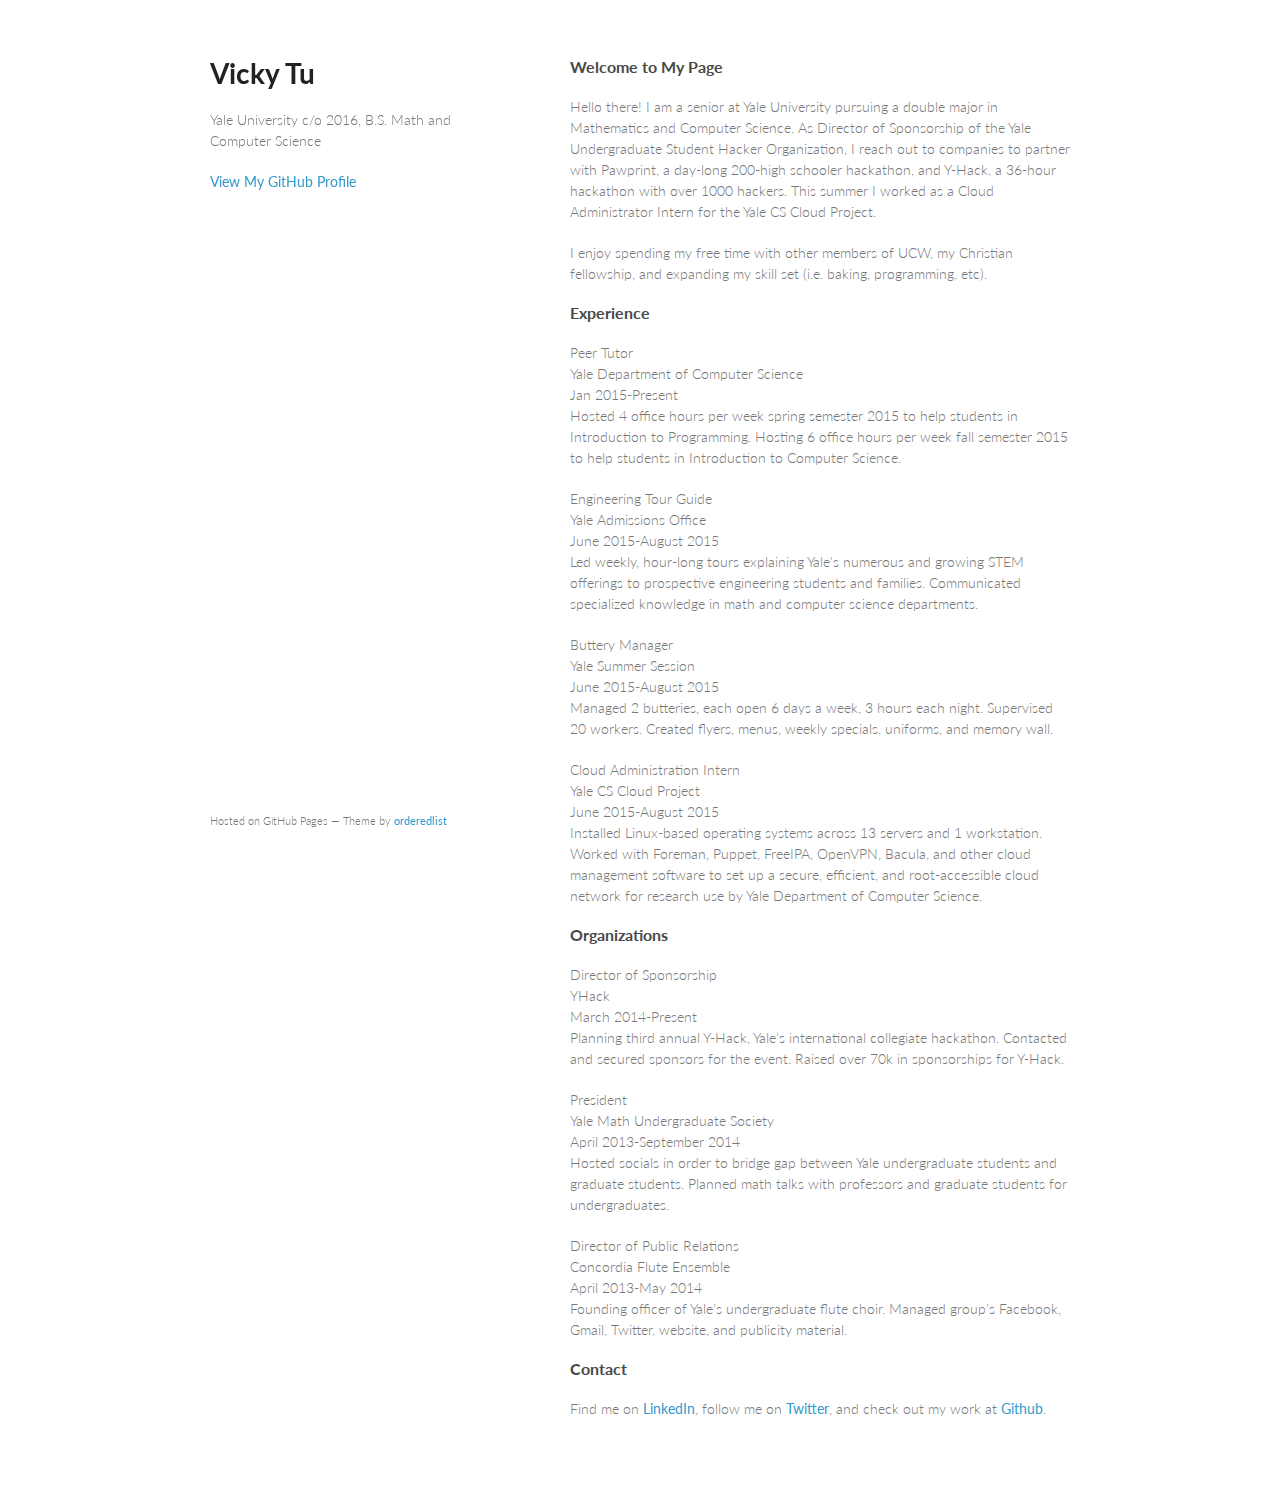
==== index.html @ 361f1775 "Update index.html" ====
<!doctype html>
<html>
  <head>
    <meta charset="utf-8">
    <meta http-equiv="X-UA-Compatible" content="chrome=1">
    <title>vickytu.github.io by vickytu</title>

    <link rel="stylesheet" href="stylesheets/styles.css">
    <link rel="stylesheet" href="stylesheets/github-light.css">
    <meta name="viewport" content="width=device-width, initial-scale=1, user-scalable=no">
    <!--[if lt IE 9]>
    <script src="//html5shiv.googlecode.com/svn/trunk/html5.js"></script>
    <![endif]-->
  </head>
  <body>
    <div class="wrapper">
      <header>
        <h1>Vicky Tu</h1>
        <p>Yale University c/o 2016, B.S. Math and Computer Science</p>


        <p class="view"><a href="https://github.com/vickytu">View My GitHub Profile</a></p>

      </header>
      <section>
        <h3>
<a id="welcome-to-my-page" class="anchor" href="#welcome-to-my-page" aria-hidden="true"><span class="octicon octicon-link"></span></a>Welcome to My Page</h3>

<p>Hello there! I am a senior at Yale University pursuing a double major in Mathematics and Computer Science. As Director of Sponsorship of the Yale Undergraduate Student Hacker Organization, I reach out to companies to partner with Pawprint, a day-long 200-high schooler hackathon, and Y-Hack, a 36-hour hackathon with over 1000 hackers. This summer I worked as a Cloud Administrator Intern for the Yale CS Cloud Project.<br></p>

<p>I enjoy spending my free time with other members of UCW, my Christian fellowship, and expanding my skill set (i.e. baking, programming, etc).</p>

<h3>
<a id="experience" class="anchor" href="#experience" aria-hidden="true"><span class="octicon octicon-link"></span></a>Experience</h3>

<p>Peer Tutor<br>
Yale Department of Computer Science<br>
Jan 2015-Present<br>
Hosted 4 office hours per week  spring semester 2015 to help students in Introduction to Programming. Hosting 6 office hours per week fall semester 2015 to help students in Introduction to Computer Science.  </p>

<p>Engineering Tour Guide<br>
Yale Admissions Office<br>
June 2015-August 2015<br>
Led weekly, hour-long tours explaining Yale's numerous and growing STEM offerings to prospective engineering students and families. Communicated specialized knowledge in math and computer science departments.</p>

<p>Buttery Manager<br>
Yale Summer Session<br>
June 2015-August 2015<br>
Managed 2 butteries, each open 6 days a week, 3 hours each night. Supervised 20 workers. Created flyers, menus, weekly specials, uniforms, and memory wall.</p>

<p>Cloud Administration Intern<br>
Yale CS Cloud Project<br>
June 2015-August 2015<br>
Installed Linux-based operating systems across 13 servers and 1 workstation. Worked with Foreman, Puppet, FreeIPA, OpenVPN, Bacula, and other cloud management software to set up a secure, efficient, and root-accessible cloud network for research use by Yale Department of Computer Science.</p>

<h3>
<a id="organizations" class="anchor" href="#organizations" aria-hidden="true"><span class="octicon octicon-link"></span></a>Organizations</h3>

<p>Director of Sponsorship<br>
YHack<br>
March 2014-Present<br>
Planning third annual Y-Hack, Yale’s international collegiate hackathon. Contacted and secured sponsors for the event. Raised over 70k in sponsorships for Y-Hack.</p>

<p>President<br>
Yale Math Undergraduate Society<br>
April 2013-September 2014<br>
Hosted socials in order to bridge gap between Yale undergraduate students and graduate students. Planned math talks with professors and graduate students for undergraduates.</p>

<p>Director of Public Relations<br>
Concordia Flute Ensemble<br>
April 2013-May 2014<br>
Founding officer of Yale’s undergraduate flute choir. Managed group’s Facebook, Gmail, Twitter, website, and publicity material.</p>

<h3>
<a id="contact" class="anchor" href="#contact" aria-hidden="true"><span class="octicon octicon-link"></span></a>Contact</h3>

<p>Find me on <a href="https://www.linkedin.com/in/vickytu">LinkedIn</a>, follow me on <a href="https://twitter.com/vickytu2">Twitter</a>, and check out my work at <a href="https://github.com/vickytu">Github</a>.</p>
      </section>
      <footer>
        <p><small>Hosted on GitHub Pages &mdash; Theme by <a href="https://github.com/orderedlist">orderedlist</a></small></p>
      </footer>
    </div>
    <script src="javascripts/scale.fix.js"></script>
              <script type="text/javascript">
            var gaJsHost = (("https:" == document.location.protocol) ? "https://ssl." : "http://www.");
            document.write(unescape("%3Cscript src='" + gaJsHost + "google-analytics.com/ga.js' type='text/javascript'%3E%3C/script%3E"));
          </script>
          <script type="text/javascript">
            try {
              var pageTracker = _gat._getTracker("UA-50779945-3");
            pageTracker._trackPageview();
            } catch(err) {}
          </script>

  </body>
</html>
---- stylesheets/styles.css ----
@import url(https://fonts.googleapis.com/css?family=Lato:300italic,700italic,300,700);

body {
  padding:50px;
  font:14px/1.5 Lato, "Helvetica Neue", Helvetica, Arial, sans-serif;
  color:#777;
  font-weight:300;
}

h1, h2, h3, h4, h5, h6 {
  color:#222;
  margin:0 0 20px;
}

p, ul, ol, table, pre, dl {
  margin:0 0 20px;
}

h1, h2, h3 {
  line-height:1.1;
}

h1 {
  font-size:28px;
}

h2 {
  color:#393939;
}

h3, h4, h5, h6 {
  color:#494949;
}

a {
  color:#39c;
  font-weight:400;
  text-decoration:none;
}

a small {
  font-size:11px;
  color:#777;
  margin-top:-0.6em;
  display:block;
}

.wrapper {
  width:860px;
  margin:0 auto;
}

blockquote {
  border-left:1px solid #e5e5e5;
  margin:0;
  padding:0 0 0 20px;
  font-style:italic;
}

code, pre {
  font-family:Monaco, Bitstream Vera Sans Mono, Lucida Console, Terminal;
  color:#333;
  font-size:12px;
}

pre {
  padding:8px 15px;
  background: #f8f8f8;
  border-radius:5px;
  border:1px solid #e5e5e5;
  overflow-x: auto;
}

table {
  width:100%;
  border-collapse:collapse;
}

th, td {
  text-align:left;
  padding:5px 10px;
  border-bottom:1px solid #e5e5e5;
}

dt {
  color:#444;
  font-weight:700;
}

th {
  color:#444;
}

img {
  max-width:100%;
}

header {
  width:270px;
  float:left;
  position:fixed;
}

header ul {
  list-style:none;
  height:40px;

  padding:0;

  background: #eee;
  background: -moz-linear-gradient(top, #f8f8f8 0%, #dddddd 100%);
  background: -webkit-gradient(linear, left top, left bottom, color-stop(0%,#f8f8f8), color-stop(100%,#dddddd));
  background: -webkit-linear-gradient(top, #f8f8f8 0%,#dddddd 100%);
  background: -o-linear-gradient(top, #f8f8f8 0%,#dddddd 100%);
  background: -ms-linear-gradient(top, #f8f8f8 0%,#dddddd 100%);
  background: linear-gradient(top, #f8f8f8 0%,#dddddd 100%);

  border-radius:5px;
  border:1px solid #d2d2d2;
  box-shadow:inset #fff 0 1px 0, inset rgba(0,0,0,0.03) 0 -1px 0;
  width:270px;
}

header li {
  width:89px;
  float:left;
  border-right:1px solid #d2d2d2;
  height:40px;
}

header ul a {
  line-height:1;
  font-size:11px;
  color:#999;
  display:block;
  text-align:center;
  padding-top:6px;
  height:40px;
}

strong {
  color:#222;
  font-weight:700;
}

header ul li + li {
  width:88px;
  border-left:1px solid #fff;
}

header ul li + li + li {
  border-right:none;
  width:89px;
}

header ul a strong {
  font-size:14px;
  display:block;
  color:#222;
}

section {
  width:500px;
  float:right;
  padding-bottom:50px;
}

small {
  font-size:11px;
}

hr {
  border:0;
  background:#e5e5e5;
  height:1px;
  margin:0 0 20px;
}

footer {
  width:270px;
  float:left;
  position:fixed;
  bottom:50px;
}

@media print, screen and (max-width: 960px) {

  div.wrapper {
    width:auto;
    margin:0;
  }

  header, section, footer {
    float:none;
    position:static;
    width:auto;
  }

  header {
    padding-right:320px;
  }

  section {
    border:1px solid #e5e5e5;
    border-width:1px 0;
    padding:20px 0;
    margin:0 0 20px;
  }

  header a small {
    display:inline;
  }

  header ul {
    position:absolute;
    right:50px;
    top:52px;
  }
}

@media print, screen and (max-width: 720px) {
  body {
    word-wrap:break-word;
  }

  header {
    padding:0;
  }

  header ul, header p.view {
    position:static;
  }

  pre, code {
    word-wrap:normal;
  }
}

@media print, screen and (max-width: 480px) {
  body {
    padding:15px;
  }

  header ul {
    display:none;
  }
}

@media print {
  body {
    padding:0.4in;
    font-size:12pt;
    color:#444;
  }
}
---- stylesheets/github-light.css ----
/*
   Copyright 2014 GitHub Inc.

   Licensed under the Apache License, Version 2.0 (the "License");
   you may not use this file except in compliance with the License.
   You may obtain a copy of the License at

       http://www.apache.org/licenses/LICENSE-2.0

   Unless required by applicable law or agreed to in writing, software
   distributed under the License is distributed on an "AS IS" BASIS,
   WITHOUT WARRANTIES OR CONDITIONS OF ANY KIND, either express or implied.
   See the License for the specific language governing permissions and
   limitations under the License.

*/

.pl-c /* comment */ {
  color: #969896;
}

.pl-c1      /* constant, markup.raw, meta.diff.header, meta.module-reference, meta.property-name, support, support.constant, support.variable, variable.other.constant */,
.pl-s .pl-v /* string variable */ {
  color: #0086b3;
}

.pl-e  /* entity */,
.pl-en /* entity.name */ {
  color: #795da3;
}

.pl-s .pl-s1 /* string source */,
.pl-smi      /* storage.modifier.import, storage.modifier.package, storage.type.java, variable.other, variable.parameter.function */ {
  color: #333;
}

.pl-ent /* entity.name.tag */ {
  color: #63a35c;
}

.pl-k /* keyword, storage, storage.type */ {
  color: #a71d5d;
}

.pl-pds              /* punctuation.definition.string, string.regexp.character-class */,
.pl-s                /* string */,
.pl-s .pl-pse .pl-s1 /* string punctuation.section.embedded source */,
.pl-sr               /* string.regexp */,
.pl-sr .pl-cce       /* string.regexp constant.character.escape */,
.pl-sr .pl-sra       /* string.regexp string.regexp.arbitrary-repitition */,
.pl-sr .pl-sre       /* string.regexp source.ruby.embedded */ {
  color: #183691;
}

.pl-v /* variable */ {
  color: #ed6a43;
}

.pl-id /* invalid.deprecated */ {
  color: #b52a1d;
}

.pl-ii /* invalid.illegal */ {
  background-color: #b52a1d;
  color: #f8f8f8;
}

.pl-sr .pl-cce /* string.regexp constant.character.escape */ {
  color: #63a35c;
  font-weight: bold;
}

.pl-ml /* markup.list */ {
  color: #693a17;
}

.pl-mh        /* markup.heading */,
.pl-mh .pl-en /* markup.heading entity.name */,
.pl-ms        /* meta.separator */ {
  color: #1d3e81;
  font-weight: bold;
}

.pl-mq /* markup.quote */ {
  color: #008080;
}

.pl-mi /* markup.italic */ {
  color: #333;
  font-style: italic;
}

.pl-mb /* markup.bold */ {
  color: #333;
  font-weight: bold;
}

.pl-md /* markup.deleted, meta.diff.header.from-file */ {
  background-color: #ffecec;
  color: #bd2c00;
}

.pl-mi1 /* markup.inserted, meta.diff.header.to-file */ {
  background-color: #eaffea;
  color: #55a532;
}

.pl-mdr /* meta.diff.range */ {
  color: #795da3;
  font-weight: bold;
}

.pl-mo /* meta.output */ {
  color: #1d3e81;
}
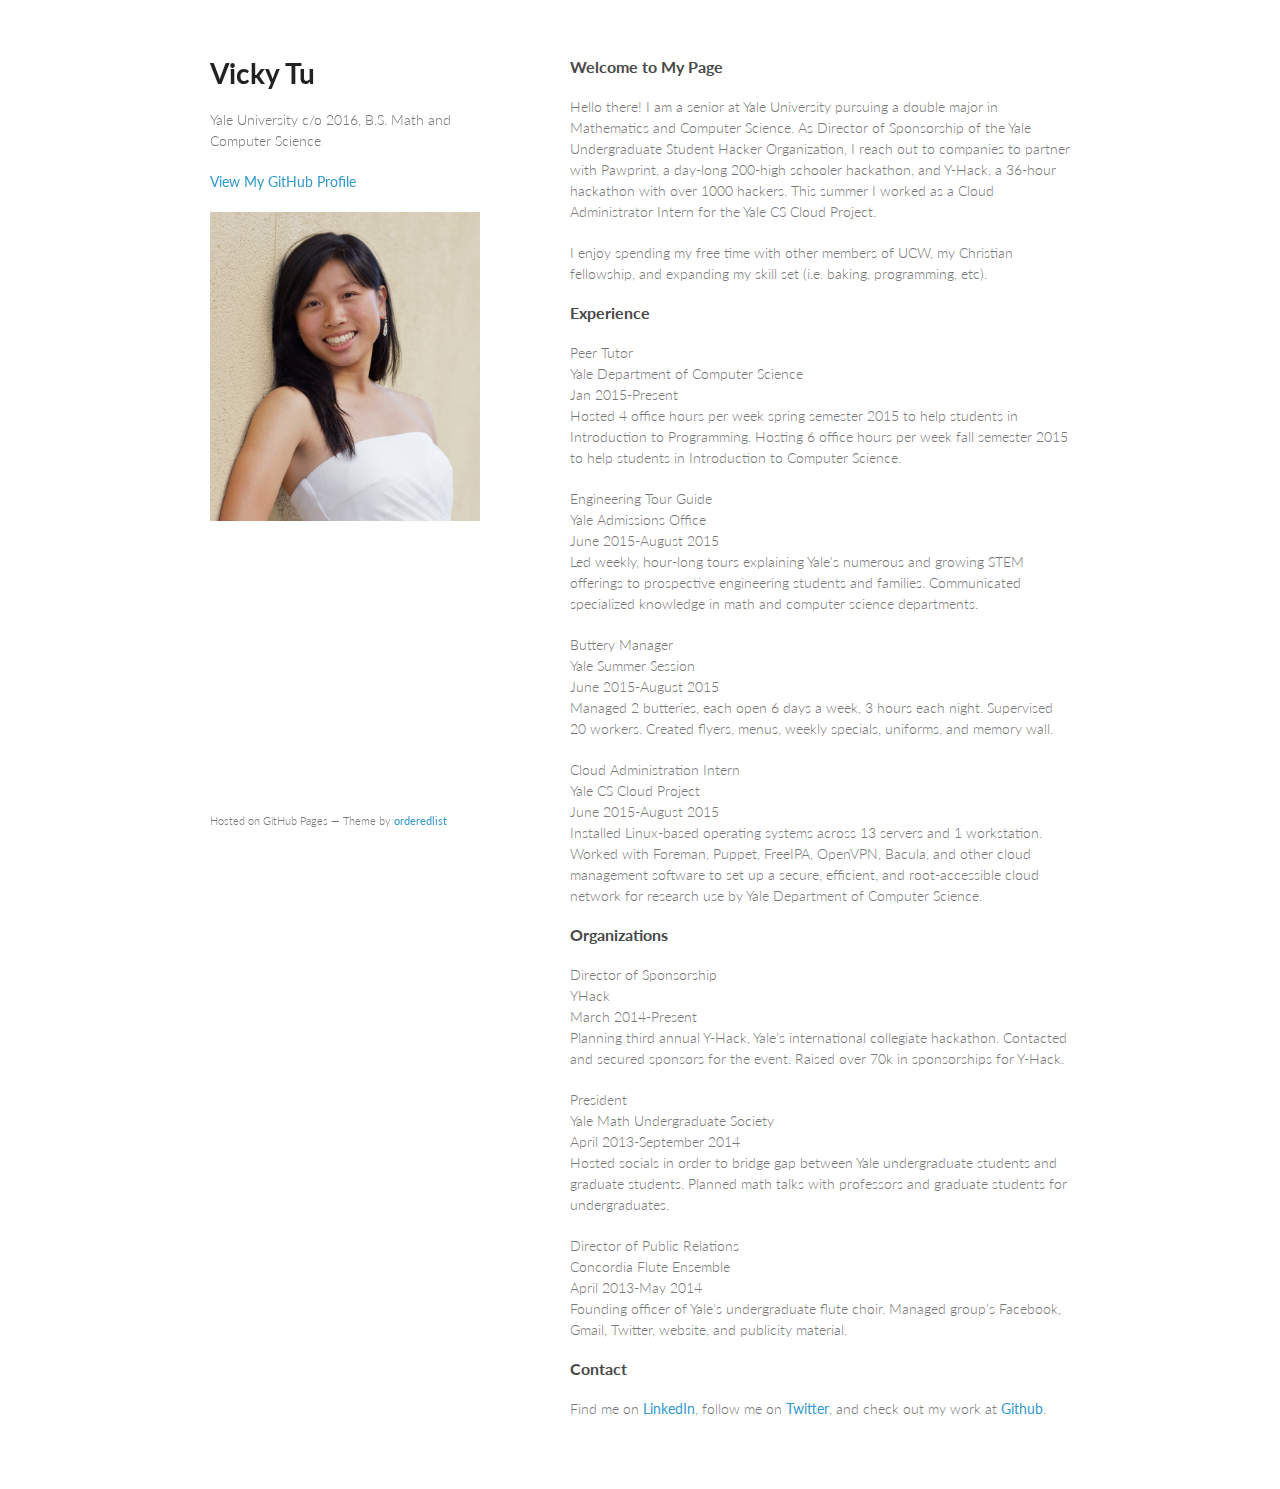
==== commit e98a443c: "Update index.html" ====
--- a/index.html
+++ b/index.html
@@ -20,6 +20,7 @@
 
 
         <p class="view"><a href="https://github.com/vickytu">View My GitHub Profile</a></p>
+        <img src="_MG_5098 copy.jpg" alt="portriat" align="left">
 
       </header>
       <section>
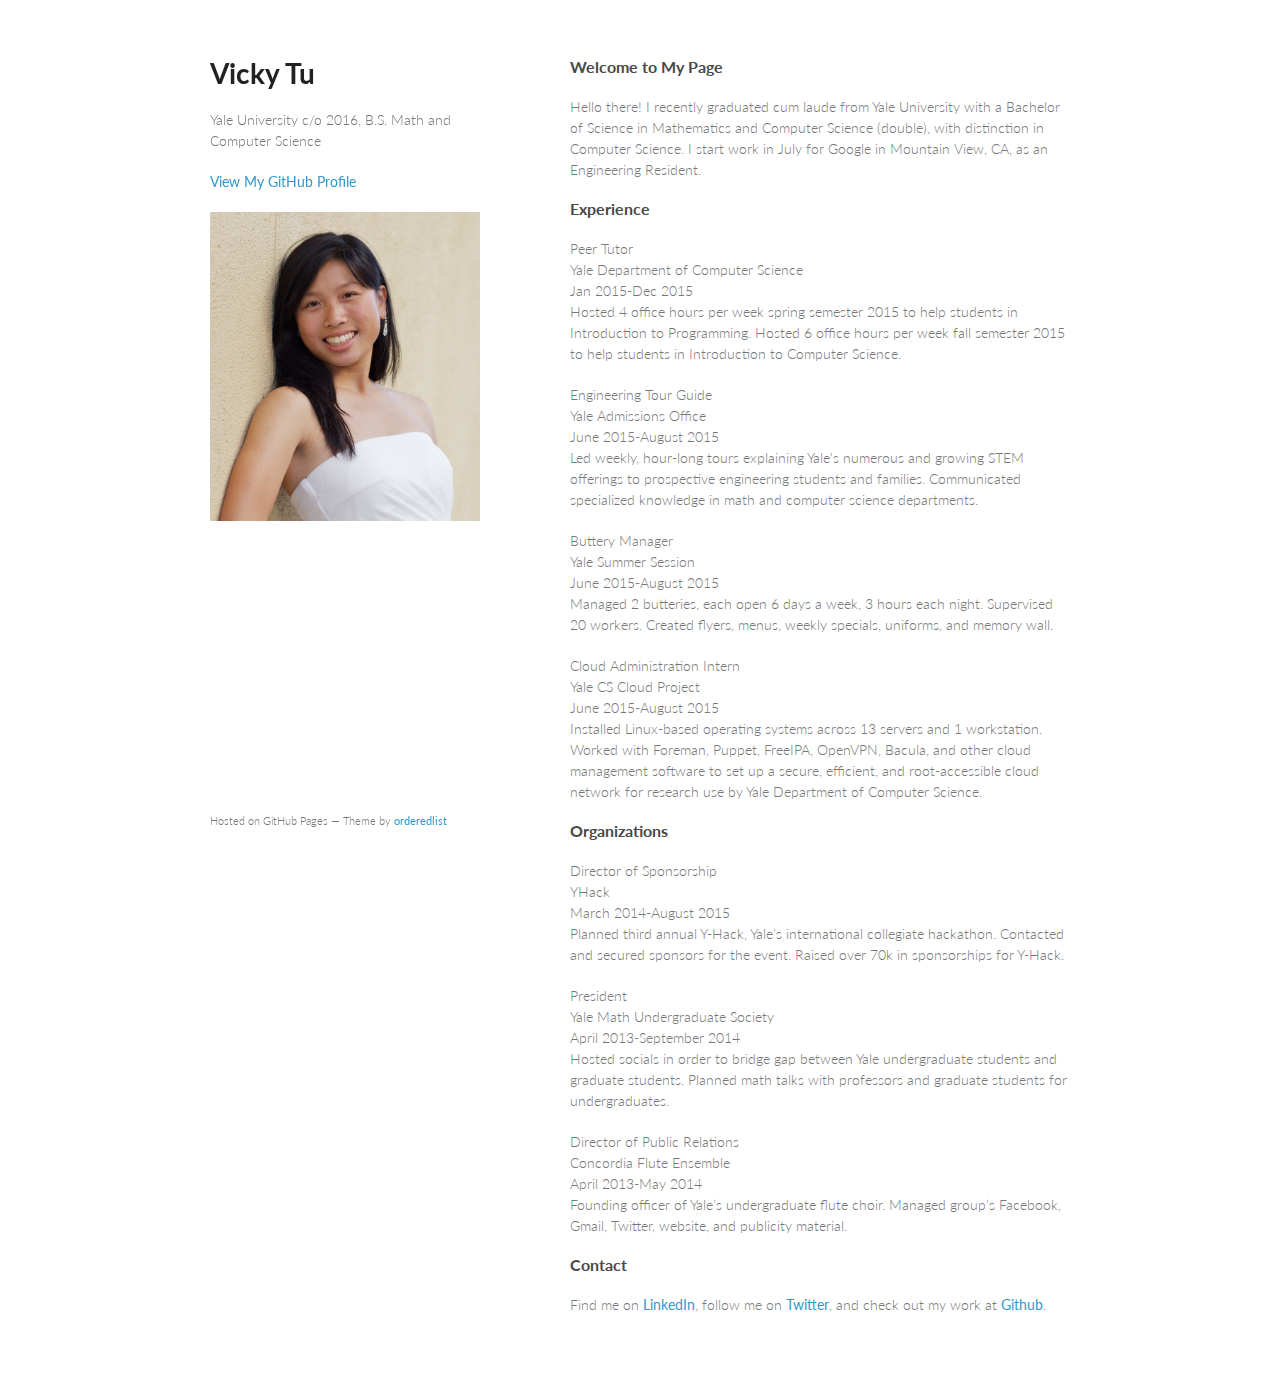
==== commit 03ac7c5c: "Update index.html" ====
--- a/index.html
+++ b/index.html
@@ -20,24 +20,22 @@
 
 
         <p class="view"><a href="https://github.com/vickytu">View My GitHub Profile</a></p>
-        <img src="_MG_5098 copy.jpg" alt="portriat" align="left">
+        <img src="portrait.jpg" alt="portrait" align="left">
 
       </header>
       <section>
         <h3>
 <a id="welcome-to-my-page" class="anchor" href="#welcome-to-my-page" aria-hidden="true"><span class="octicon octicon-link"></span></a>Welcome to My Page</h3>
 
-<p>Hello there! I am a senior at Yale University pursuing a double major in Mathematics and Computer Science. As Director of Sponsorship of the Yale Undergraduate Student Hacker Organization, I reach out to companies to partner with Pawprint, a day-long 200-high schooler hackathon, and Y-Hack, a 36-hour hackathon with over 1000 hackers. This summer I worked as a Cloud Administrator Intern for the Yale CS Cloud Project.<br></p>
-
-<p>I enjoy spending my free time with other members of UCW, my Christian fellowship, and expanding my skill set (i.e. baking, programming, etc).</p>
+<p>Hello there! I recently graduated cum laude from Yale University with a Bachelor of Science in Mathematics and Computer Science (double), with distinction in Computer Science. I start work in July for Google in Mountain View, CA, as an Engineering Resident. </p>
 
 <h3>
 <a id="experience" class="anchor" href="#experience" aria-hidden="true"><span class="octicon octicon-link"></span></a>Experience</h3>
 
 <p>Peer Tutor<br>
 Yale Department of Computer Science<br>
-Jan 2015-Present<br>
-Hosted 4 office hours per week  spring semester 2015 to help students in Introduction to Programming. Hosting 6 office hours per week fall semester 2015 to help students in Introduction to Computer Science.  </p>
+Jan 2015-Dec 2015<br>
+Hosted 4 office hours per week  spring semester 2015 to help students in Introduction to Programming. Hosted 6 office hours per week fall semester 2015 to help students in Introduction to Computer Science.  </p>
 
 <p>Engineering Tour Guide<br>
 Yale Admissions Office<br>
@@ -59,8 +57,8 @@
 
 <p>Director of Sponsorship<br>
 YHack<br>
-March 2014-Present<br>
-Planning third annual Y-Hack, Yale’s international collegiate hackathon. Contacted and secured sponsors for the event. Raised over 70k in sponsorships for Y-Hack.</p>
+March 2014-August 2015<br>
+Planned third annual Y-Hack, Yale’s international collegiate hackathon. Contacted and secured sponsors for the event. Raised over 70k in sponsorships for Y-Hack.</p>
 
 <p>President<br>
 Yale Math Undergraduate Society<br>
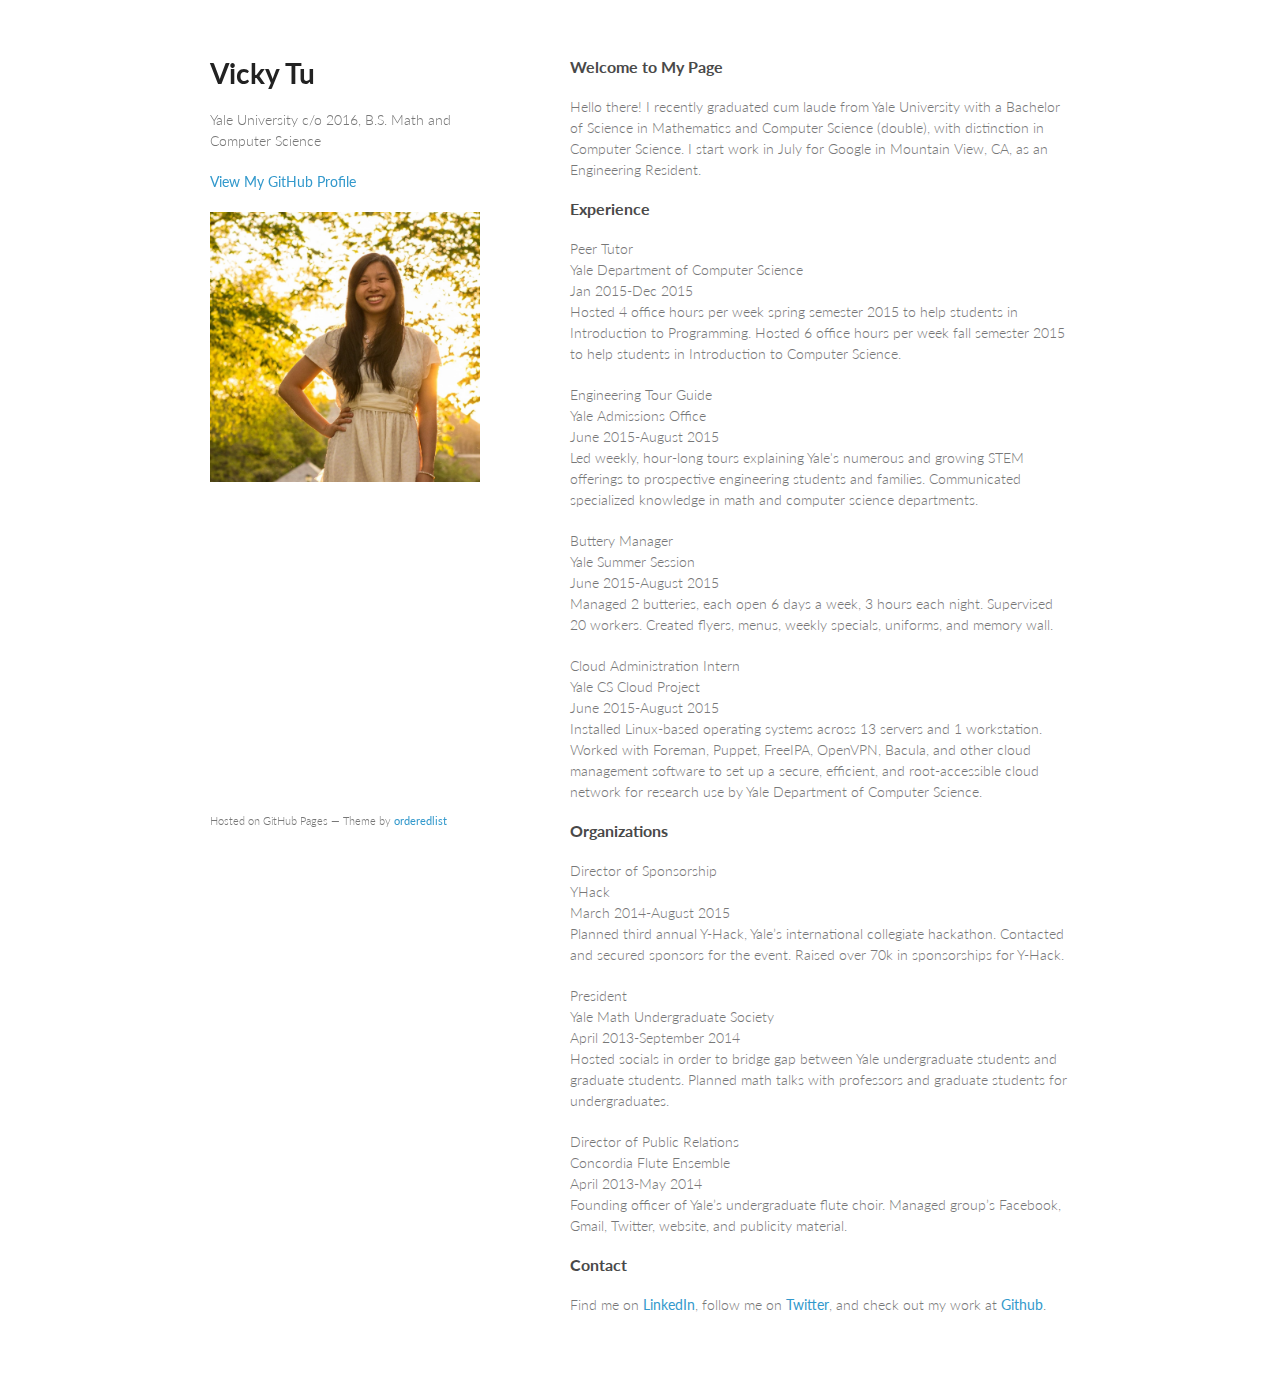
==== commit ff200148: "Update index.html" ====
--- a/index.html
+++ b/index.html
@@ -20,7 +20,7 @@
 
 
         <p class="view"><a href="https://github.com/vickytu">View My GitHub Profile</a></p>
-        <img src="portrait.jpg" alt="portrait" align="left">
+        <img src="2016photo.jpg" alt="portrait" align="left">
 
       </header>
       <section>
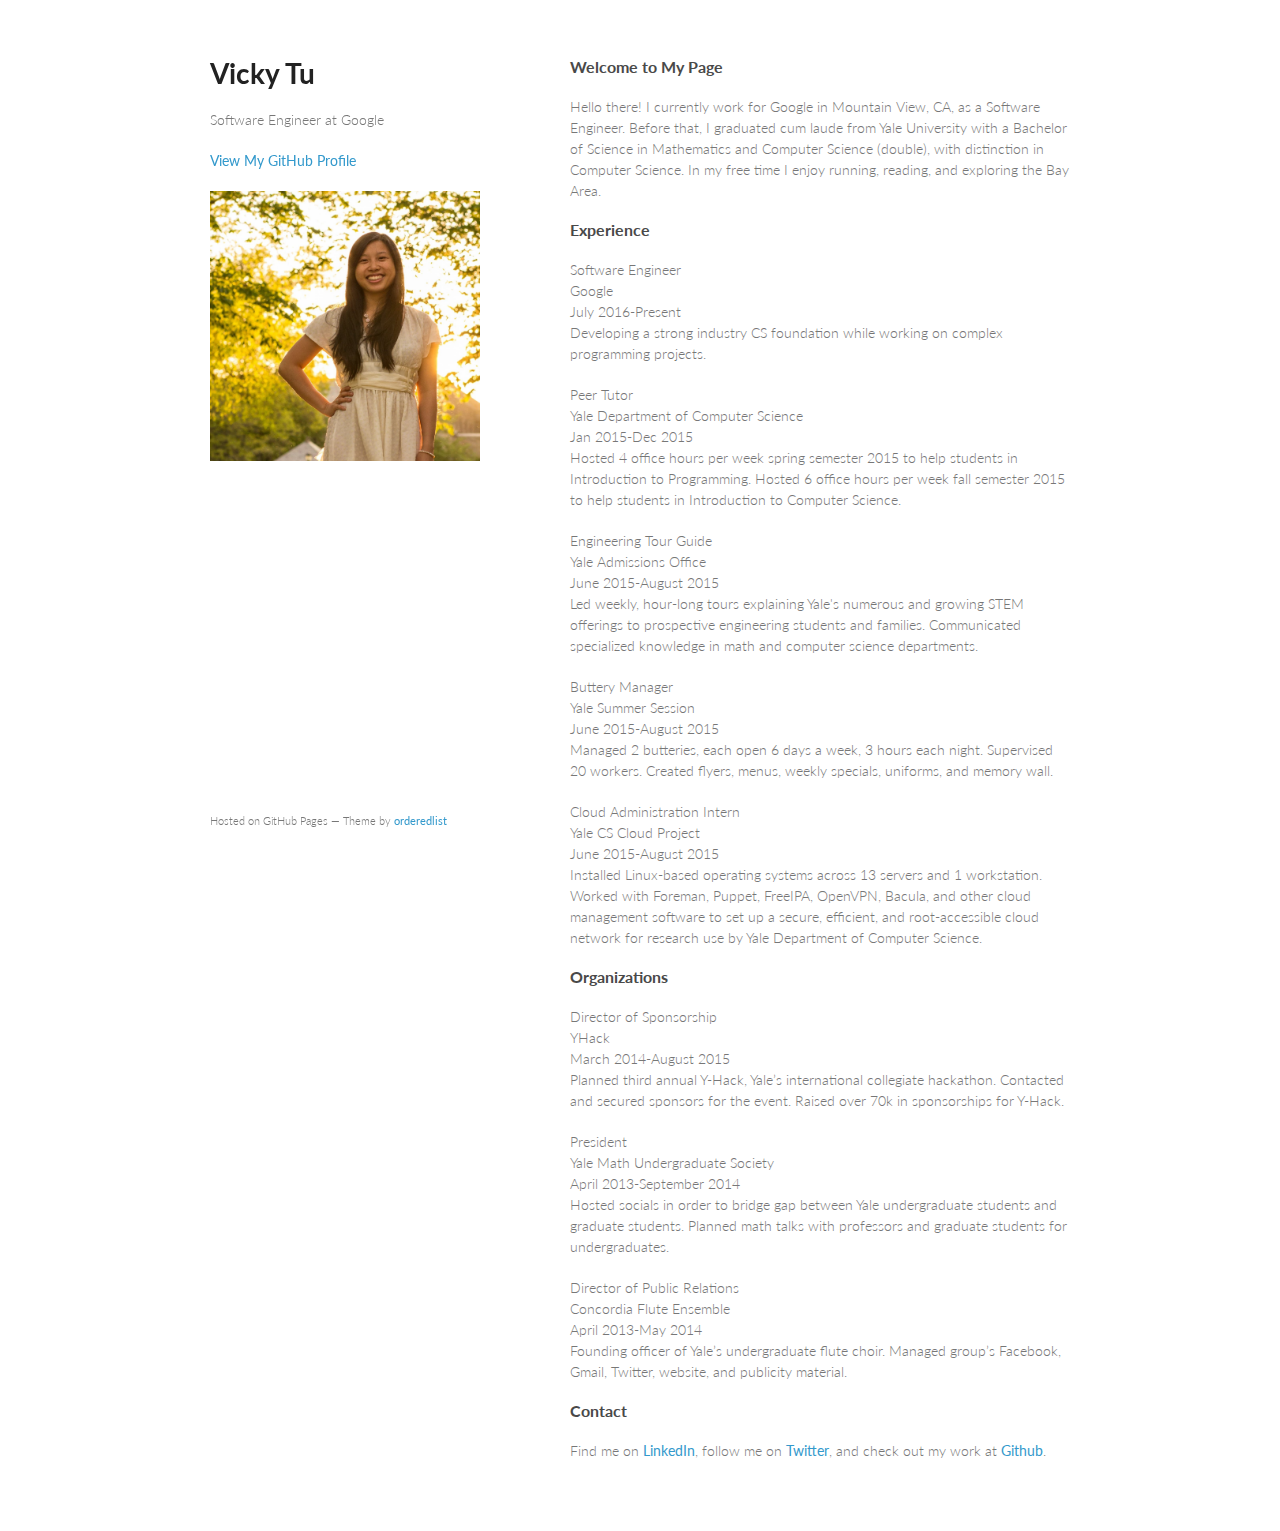
==== commit e971f19d: "Update index.html" ====
--- a/index.html
+++ b/index.html
@@ -16,7 +16,7 @@
     <div class="wrapper">
       <header>
         <h1>Vicky Tu</h1>
-        <p>Yale University c/o 2016, B.S. Math and Computer Science</p>
+        <p>Software Engineer at Google</p>
 
 
         <p class="view"><a href="https://github.com/vickytu">View My GitHub Profile</a></p>
@@ -27,10 +27,15 @@
         <h3>
 <a id="welcome-to-my-page" class="anchor" href="#welcome-to-my-page" aria-hidden="true"><span class="octicon octicon-link"></span></a>Welcome to My Page</h3>
 
-<p>Hello there! I recently graduated cum laude from Yale University with a Bachelor of Science in Mathematics and Computer Science (double), with distinction in Computer Science. I start work in July for Google in Mountain View, CA, as an Engineering Resident. </p>
+<p>Hello there! I currently work for Google in Mountain View, CA, as a Software Engineer. Before that, I graduated cum laude from Yale University with a Bachelor of Science in Mathematics and Computer Science (double), with distinction in Computer Science. In my free time I enjoy running, reading, and exploring the Bay Area.</p>
 
 <h3>
 <a id="experience" class="anchor" href="#experience" aria-hidden="true"><span class="octicon octicon-link"></span></a>Experience</h3>
+
+<p>Software Engineer<br>
+Google<br>
+July 2016-Present<br>
+Developing a strong industry CS foundation while working on complex programming projects. </p>
 
 <p>Peer Tutor<br>
 Yale Department of Computer Science<br>
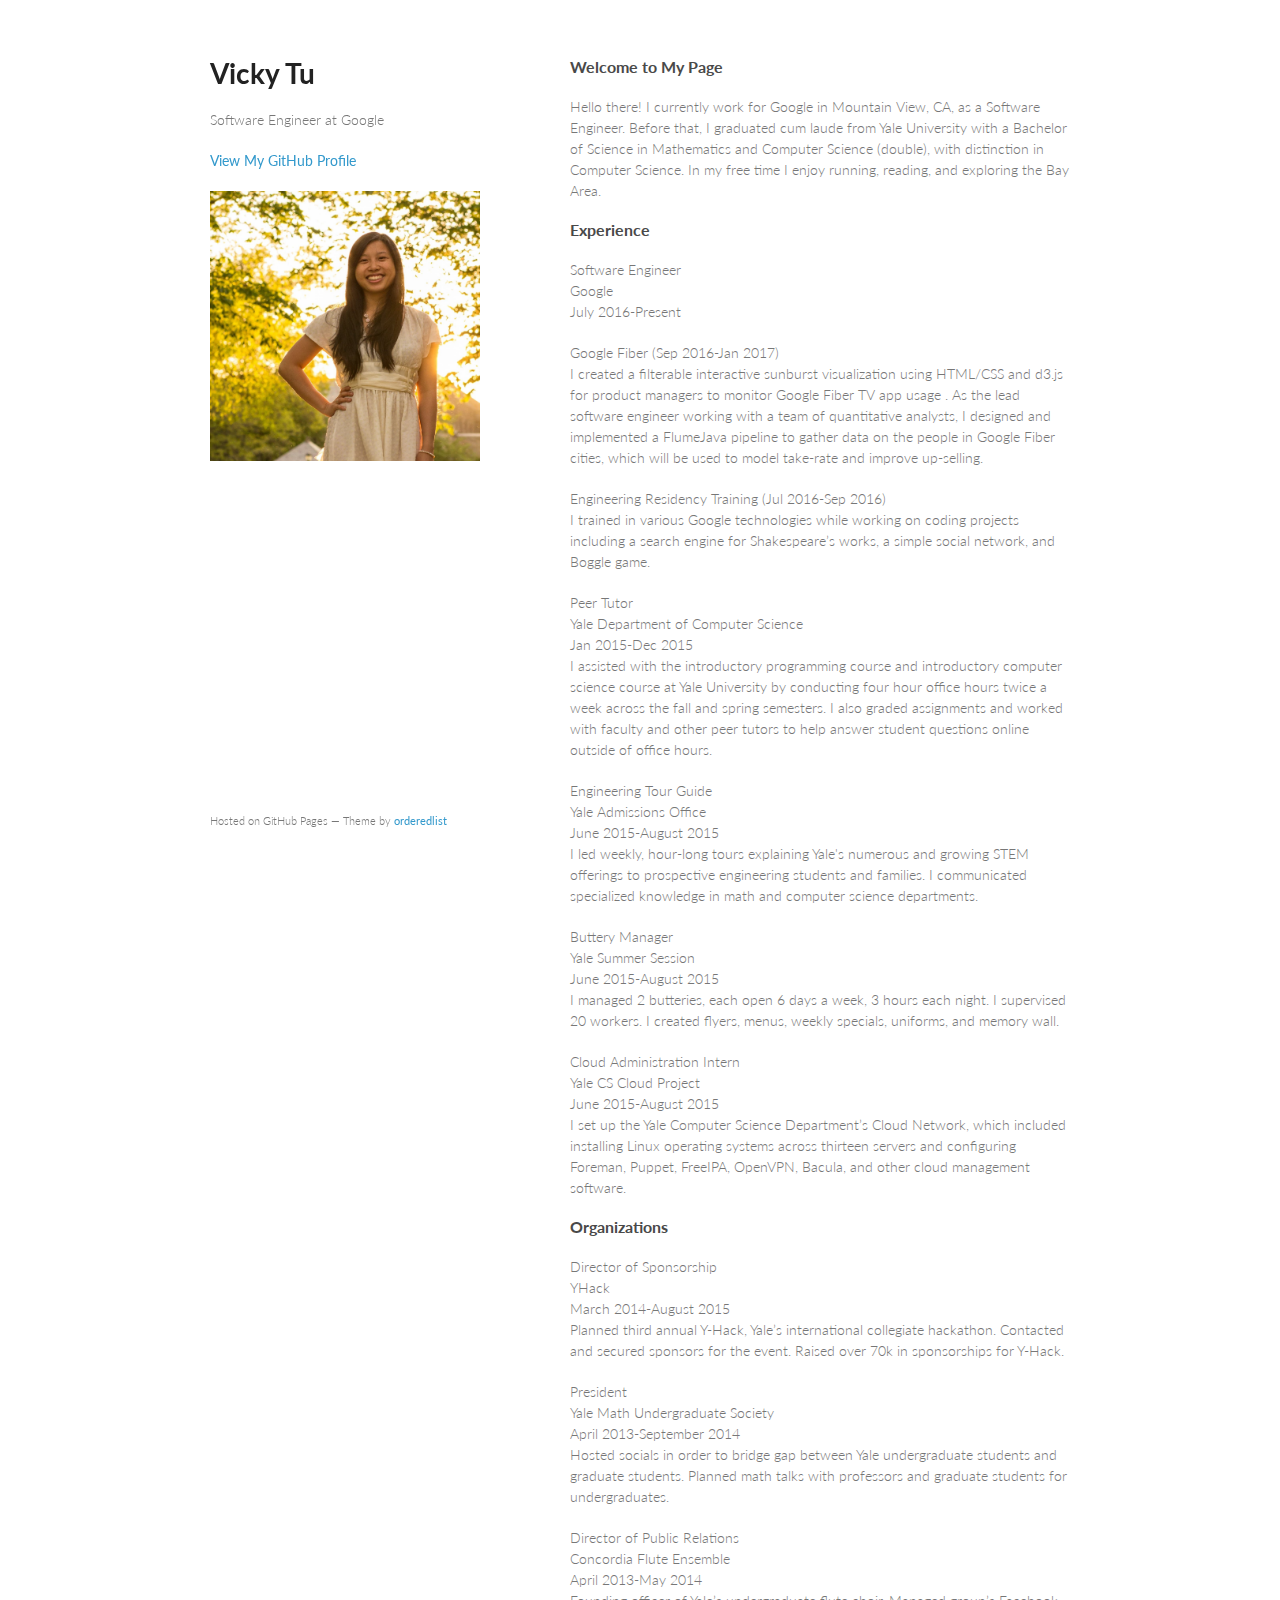
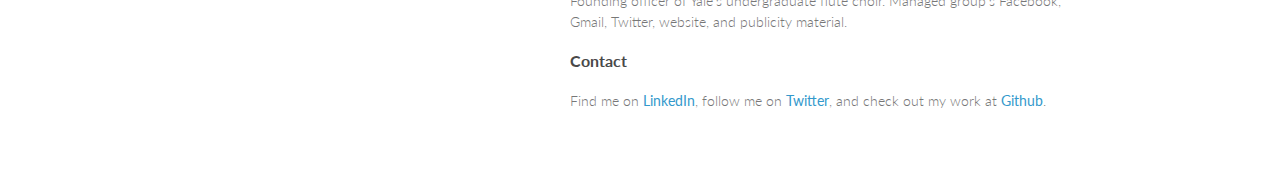
==== commit 2bf8101e: "Update index.html" ====
--- a/index.html
+++ b/index.html
@@ -35,27 +35,31 @@
 <p>Software Engineer<br>
 Google<br>
 July 2016-Present<br>
-Developing a strong industry CS foundation while working on complex programming projects. </p>
+<p>Google Fiber (Sep 2016-Jan 2017)<br>
+I created a filterable interactive sunburst visualization using HTML/CSS and d3.js for product managers to monitor Google Fiber TV app usage . As the lead software engineer working with a team of quantitative analysts, I designed and implemented a FlumeJava pipeline to gather data on the people in Google Fiber cities, which will be used to model take-rate and improve up-selling.<br></p>
+
+<p>Engineering Residency Training (Jul 2016-Sep 2016)<br>
+I trained in various Google technologies while working on coding projects including a search engine for Shakespeare’s works, a simple social network, and Boggle game.<br> </p>
 
 <p>Peer Tutor<br>
 Yale Department of Computer Science<br>
 Jan 2015-Dec 2015<br>
-Hosted 4 office hours per week  spring semester 2015 to help students in Introduction to Programming. Hosted 6 office hours per week fall semester 2015 to help students in Introduction to Computer Science.  </p>
+I assisted with the introductory programming course and introductory computer science course at Yale University by conducting four hour office hours twice a week across the fall and spring semesters. I also graded assignments and worked with faculty and  other peer tutors to help answer student questions online outside of office hours.  </p>
 
 <p>Engineering Tour Guide<br>
 Yale Admissions Office<br>
 June 2015-August 2015<br>
-Led weekly, hour-long tours explaining Yale's numerous and growing STEM offerings to prospective engineering students and families. Communicated specialized knowledge in math and computer science departments.</p>
+I led weekly, hour-long tours explaining Yale's numerous and growing STEM offerings to prospective engineering students and families. I communicated specialized knowledge in math and computer science departments.</p>
 
 <p>Buttery Manager<br>
 Yale Summer Session<br>
 June 2015-August 2015<br>
-Managed 2 butteries, each open 6 days a week, 3 hours each night. Supervised 20 workers. Created flyers, menus, weekly specials, uniforms, and memory wall.</p>
+I managed 2 butteries, each open 6 days a week, 3 hours each night. I supervised 20 workers. I created flyers, menus, weekly specials, uniforms, and memory wall.</p>
 
 <p>Cloud Administration Intern<br>
 Yale CS Cloud Project<br>
 June 2015-August 2015<br>
-Installed Linux-based operating systems across 13 servers and 1 workstation. Worked with Foreman, Puppet, FreeIPA, OpenVPN, Bacula, and other cloud management software to set up a secure, efficient, and root-accessible cloud network for research use by Yale Department of Computer Science.</p>
+I set up the Yale Computer Science Department’s Cloud Network, which included installing Linux operating systems across thirteen servers and configuring Foreman, Puppet, FreeIPA, OpenVPN, Bacula, and other cloud management software.</p>
 
 <h3>
 <a id="organizations" class="anchor" href="#organizations" aria-hidden="true"><span class="octicon octicon-link"></span></a>Organizations</h3>
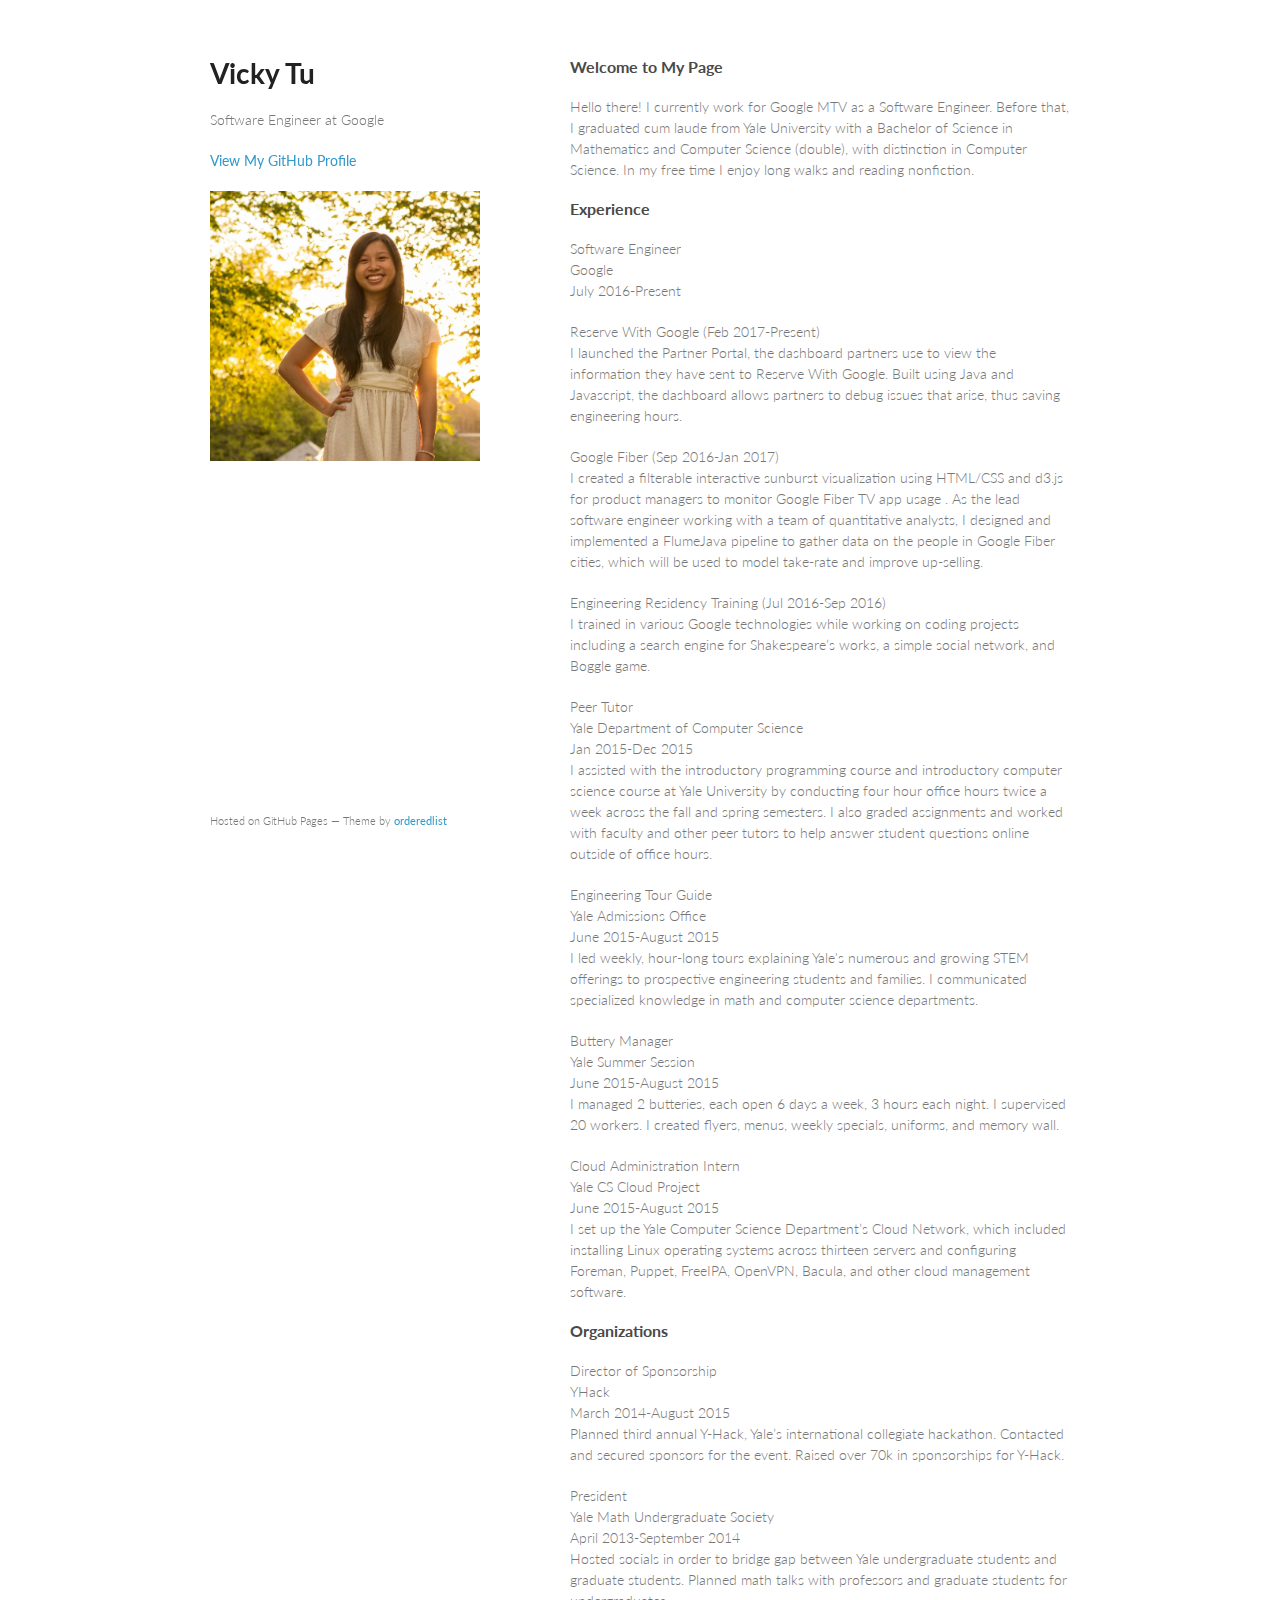
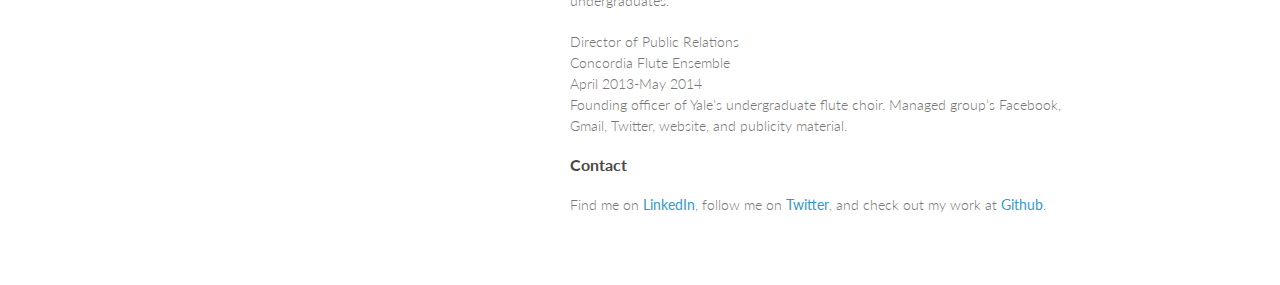
==== commit 49b925e5: "Update index.html" ====
--- a/index.html
+++ b/index.html
@@ -27,7 +27,7 @@
         <h3>
 <a id="welcome-to-my-page" class="anchor" href="#welcome-to-my-page" aria-hidden="true"><span class="octicon octicon-link"></span></a>Welcome to My Page</h3>
 
-<p>Hello there! I currently work for Google in Mountain View, CA, as a Software Engineer. Before that, I graduated cum laude from Yale University with a Bachelor of Science in Mathematics and Computer Science (double), with distinction in Computer Science. In my free time I enjoy running, reading, and exploring the Bay Area.</p>
+<p>Hello there! I currently work for Google MTV as a Software Engineer. Before that, I graduated cum laude from Yale University with a Bachelor of Science in Mathematics and Computer Science (double), with distinction in Computer Science. In my free time I enjoy long walks and reading nonfiction.</p>
 
 <h3>
 <a id="experience" class="anchor" href="#experience" aria-hidden="true"><span class="octicon octicon-link"></span></a>Experience</h3>
@@ -35,6 +35,10 @@
 <p>Software Engineer<br>
 Google<br>
 July 2016-Present<br>
+  
+<p>Reserve With Google (Feb 2017-Present)<br>
+I launched the Partner Portal, the dashboard partners use to view the information they have sent to Reserve With Google. Built using Java and Javascript, the dashboard allows partners to debug issues that arise, thus saving engineering hours.<br></p>
+
 <p>Google Fiber (Sep 2016-Jan 2017)<br>
 I created a filterable interactive sunburst visualization using HTML/CSS and d3.js for product managers to monitor Google Fiber TV app usage . As the lead software engineer working with a team of quantitative analysts, I designed and implemented a FlumeJava pipeline to gather data on the people in Google Fiber cities, which will be used to model take-rate and improve up-selling.<br></p>
 
